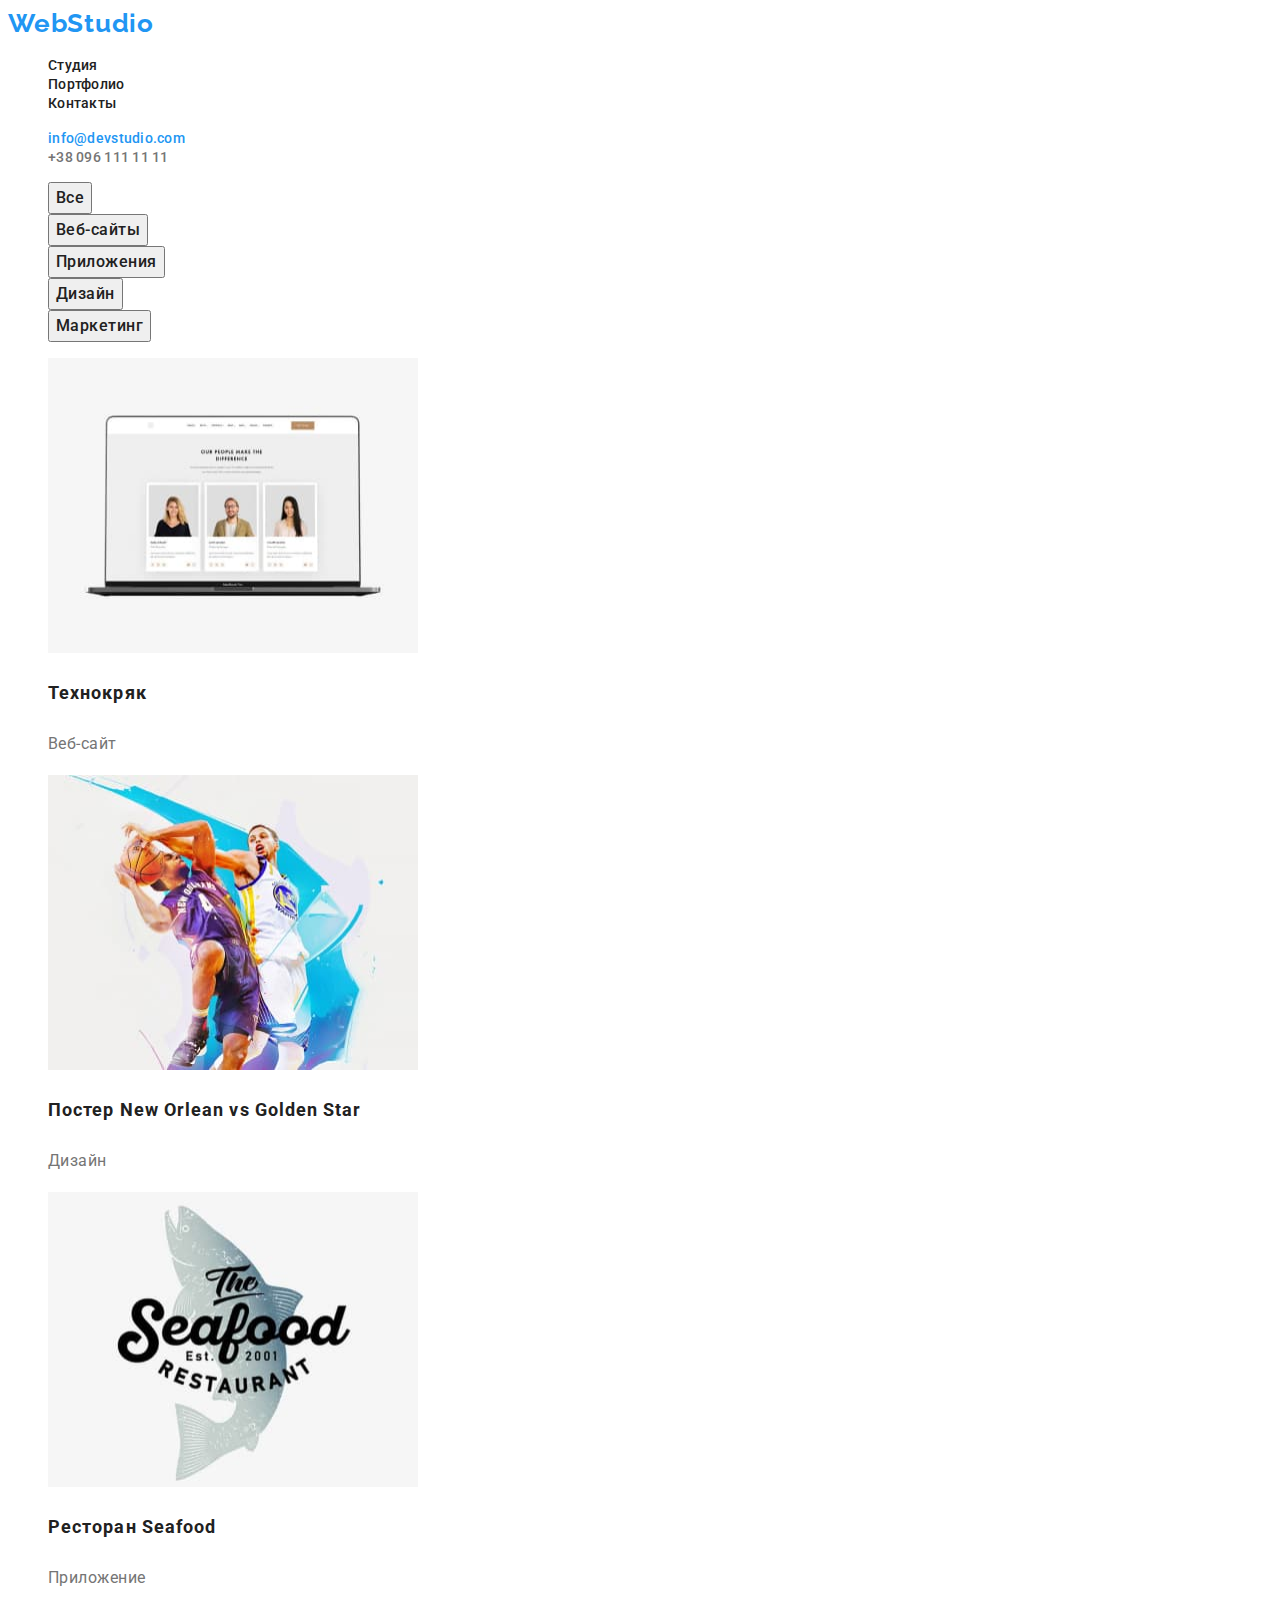
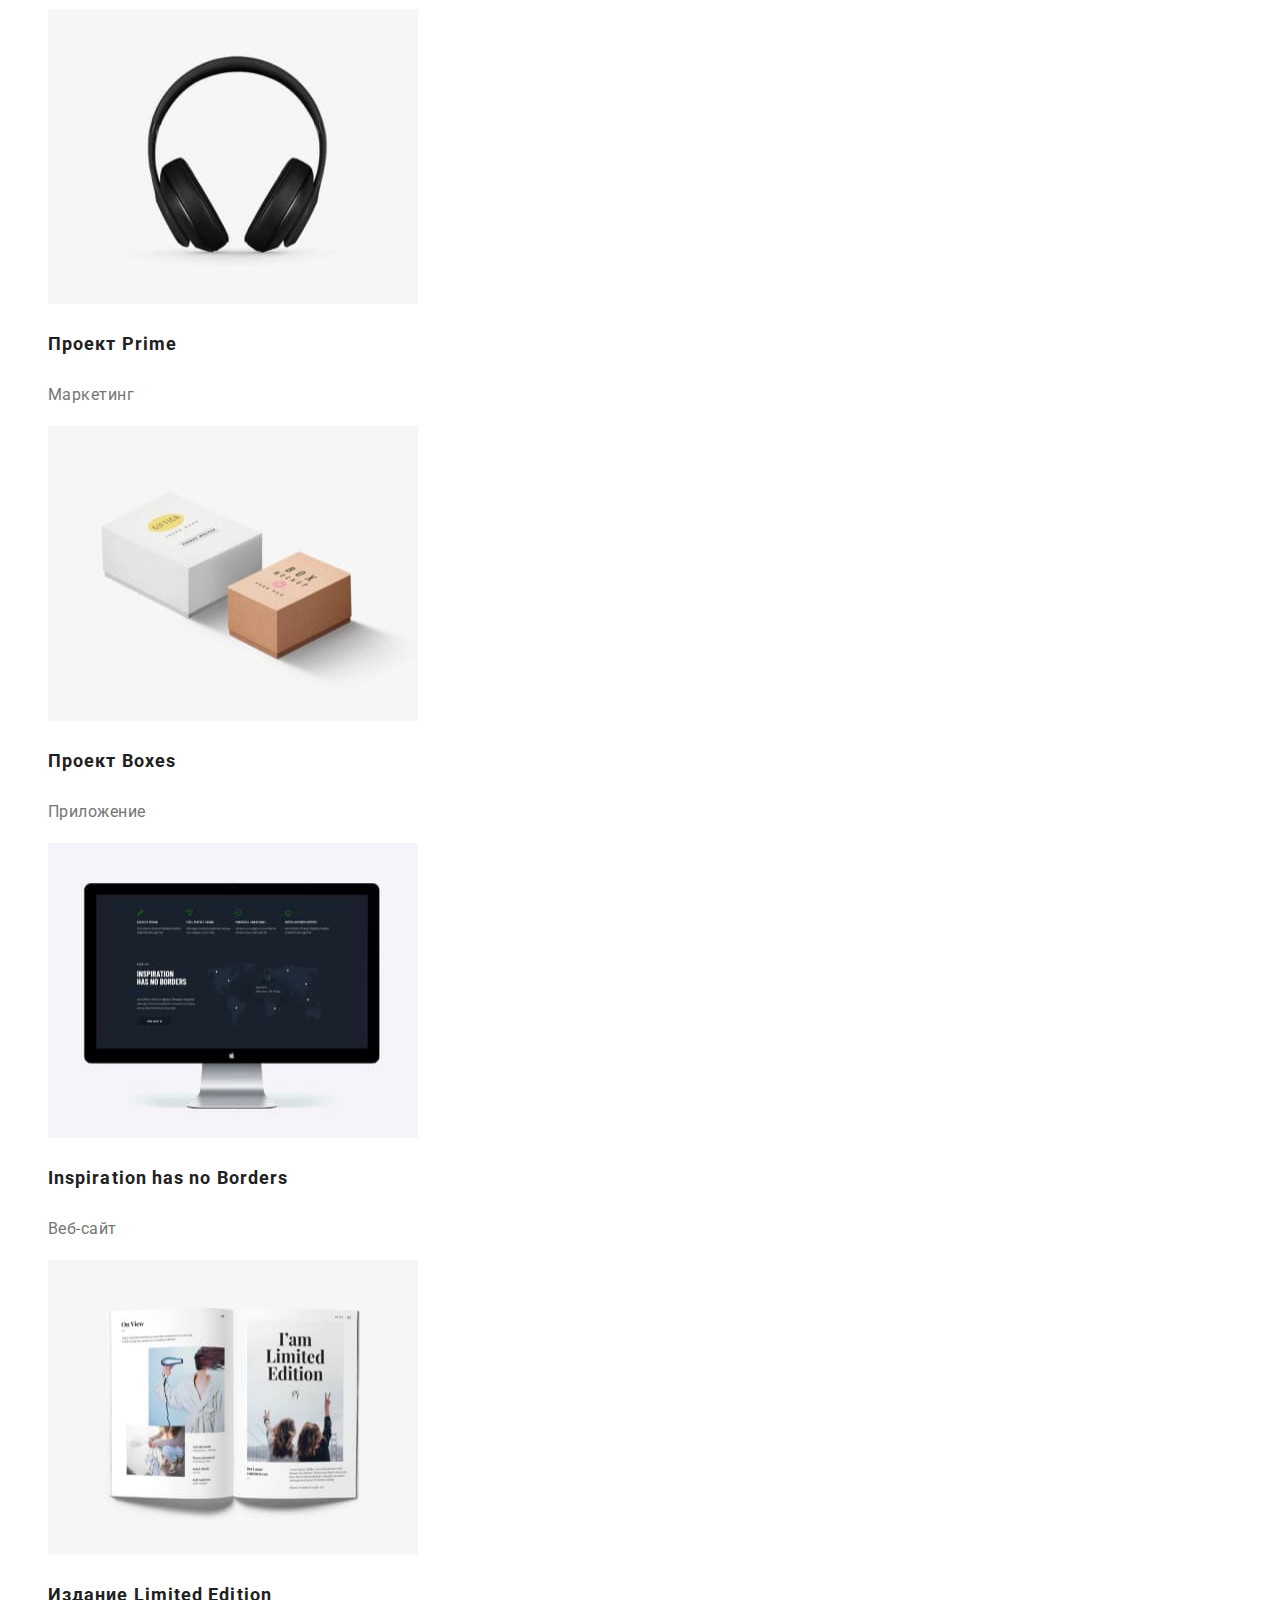
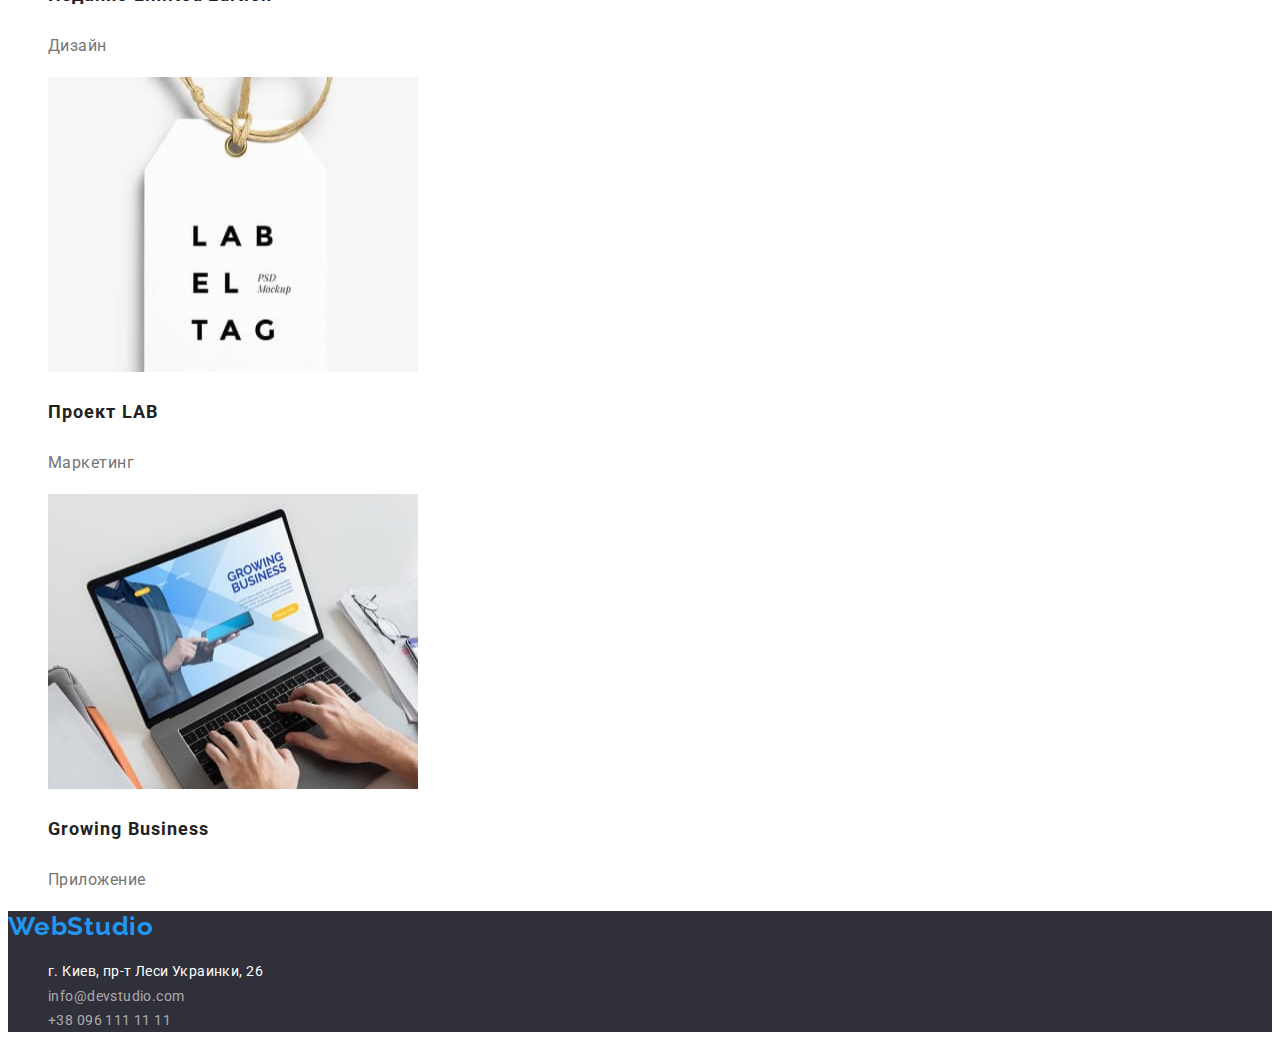
==== portfolio.html @ e3a0a8ee "portfolio style css" ====
<!DOCTYPE html>
<html lang="ru">

<head>
    <meta charset="UTF-8">
    <meta http-equiv="X-UA-Compatible" content="IE=edge">
    <meta name="viewport" content="width=device-width, initial-scale=1.0">
    <title>Document</title>
    <link rel="stylesheet" href="./css/styles.css">
    <link rel="preconnect" href="https://fonts.googleapis.com">
    <link rel="preconnect" href="https://fonts.gstatic.com" crossorigin>
    <link href="https://fonts.googleapis.com/css2?family=Raleway:wght@700&family=Roboto:wght@400;500;700&display=swap"
        rel="stylesheet">
</head>

<body>
    <header class="header">
        <nav class="header-nav">
            <a href="./index.html" class="webstudio link">WebStudio</a>
            <ul class="header-links">
                <li class="header-items"><a href="/index.html" class="header-link link">Студия</a></li>
                <li class="header-items"><a href="/portfolio.html" class="header-link link">Портфолио</a></li>
                <li class="header-items"><a href="tel:+380961111111" class="header-link link">Контакты</a></li>
            </ul>
        </nav>
        <ul class="header-contacts">
            <li> <a class="header-mail link" href="mailto:info@devstudio.com">info@devstudio.com</a>
            </li>
            <li> <a class="header-tel link" href="tel:+380961111111">+38 096 111 11 11</a></li>
        </ul>
    </header>

    <main>
        <section class="main-buttons">
            <ul class="buttons-list">
                <li class="buttons-item"><button type="button" class="buttons-button">Все</button></li>
                <li class="buttons-item"><button type="button" class="buttons-button">Веб-сайты</button></li>
                <li class="buttons-item"><button type="button" class="buttons-button">Приложения</button></li>
                <li class="buttons-item"><button type="button" class="buttons-button">Дизайн</button></li>
                <li class="buttons-item"><button type="button" class="buttons-button">Маркетинг</button></li>

            </ul>
        </section>
        <section class="main-images">
            <ul class="images-list">
                <li><img src="./images/laptop.jpg" alt="" width="370" height="295">
                    <h3 class="images-title">Технокряк</h3>
                    <p class="images-text">Веб-сайт</p>
                </li>

                <li><img src="./images/poster.jpg" alt="" width="370" height="295">
                    <h3 class="images-title">Постер New Orlean vs Golden Star</h3>
                    <p class="images-text">Дизайн</p>
                </li>

                <li><img src="./images/seafood.jpg" alt="" width="370" height="295">
                    <h3 class="images-title">Ресторан Seafood</h3>
                    <p class="images-text">Приложение</p>
                </li>

                <li><img src="./images/headphone.jpg" alt="" width="370" height="295">
                    <h3 class="images-title">Проект Prime</h3>
                    <p class="images-text">Маркетинг</p>
                </li>

                <li><img src="./images/boxes.jpg" alt="" width="370" height="295">
                    <h3 class="images-title">Проект Boxes</h3>
                    <p class="images-text">Приложение</p>
                </li>

                <li><img src="./images/screen.jpg" alt="" width="370" height="295">
                    <h3 class="images-title"> Inspiration has no Borders </h3>
                    <p class="images-text">Веб-сайт</p>
                </li>

                <li><img src="./images/book.jpg" alt="" width="370" height="295">
                    <h3 class="images-title">Издание Limited Edition</h3>
                    <p class="images-text">Дизайн</p>
                </li>

                <li><img src="./images/badge.jpg" alt="" width="370" height="295">
                    <h3 class="images-title">Проект LAB</h3>
                    <p class="images-text">Маркетинг</p>
                </li>

                <li><img src="./images/surf.jpg" alt="" width="370" height="295">
                    <h3 class="images-title"> Growing Business </h3>
                    <p class="images-text">Приложение</p>

                </li>
            </ul>

        </section>
    </main>

    <footer class="footer">
        <a href="./index.html" class="webstudio link">WebStudio</a>
        <address class="footer-address">
            <ul class="footer-list">
                <li class="footer-item"><a class="footer-link link" href="https://goo.gl/maps/LqxU8Z8EwyXyZSnf8"
                        target="_blank" rel="noopener noreferrer nofollow">г. Киев, пр-т Леси Украинки,
                        26</a></li>
                <li><a class="footer-mail link" href="mailto:info@devstudio.com">info@devstudio.com</a></li>
                <li><a class="footer-tel link" href="tel:+380961111111">+38 096 111 11 11</a></li>
            </ul>
        </address>
    </footer>



</body>

</html>
---- css/styles.css ----
:root {
    --main-color: #212121;
    --main-second-color:#2196F3;
    --portfolio-main-color: #212121;
    --portfolio-text-color: #757575;








}




body {
    font-family: "Roboto", sans-serif;

}

.link {
    text-decoration: none;
}

ul {
    list-style: none;
}

.webstudio {
    font-family: 'Raleway';
    font-weight: 700;
    font-size: 26px;
    line-height: 1.19;
    letter-spacing: 0.03em;
    color: var(--main-second-color);
}

.header-link {
    font-family: 'Roboto';
    font-weight: 500;
    font-size: 14px;
    line-height: 1.14;
    letter-spacing: 0.02em;

    color: var(--main-color);
}

.header-link:hover,
.header-link:focus {
    color: #2196F3;
}

.header-mail {
    font-family: inherit;
    font-weight: 500;
    font-size: 14px;
    line-height: 1.14;
    letter-spacing: 0.02em;

    color: var(--main-second-color);

}

.header-mail:hover {
    color: #2196F3;
}

.header-tel {
    font-weight: 500;
    font-size: 14px;
    line-height: 1.14;
    letter-spacing: 0.02em;

    color: #757575;
}

.header-tel:hover {
    color: #2196F3;
}

/*-----------main------------*/

.bussines {
    width: 100%;
    height: 600px;
    background: #2F303A;
    text-align: center;
}

.bussines-title {
    font-family: 'Roboto';
    font-weight: 900;
    font-size: 44px;
    line-height: 1.36;
    text-align: center;
    letter-spacing: 0.06em;
    text-transform: uppercase;
    color: #FFFFFF;
}


.bussines-button {
    width: 200px;
    height: 50px;
    font-size: 16px;
    background: #2196F3;
    box-shadow: 0px 4px 4px rgba(0, 0, 0, 0.15);
    border-radius: 4px;
    color: #FFFFFF;
    cursor: pointer;
}

.bussines-button:hover {
    background-color: grey;
}

/*---------------------------proposition----------------------*/

.visually-hidden {
    position: absolute;
    white-space: nowrap;
    width: 1px;
    height: 1px;
    overflow: hidden;
    border: 0;
    padding: 0;
    clip: rect(0 0 0 0);
    clip-path: inset(50%);
    margin: -1px;
}



.proposition-list {
    list-style-type: none;
    padding-top: 94px;

}

.proposition-title {
    font-family: 'Roboto';
    font-weight: 700;
    font-size: 14px;
    line-height: 1.14;
    letter-spacing: 0.03em;
    text-transform: uppercase;

    color: var(--main-color);

}

.proposition-text {
    font-family: 'Roboto';
    font-style: normal;
    font-weight: 400;
    font-size: 14px;
    line-height: 1.7;
    letter-spacing: 0.03em;
    color: #757575;
}

.doing-title {
    font-family: 'Roboto';
    font-weight: 700;
    font-size: 36px;
    line-height: 1.16;
    text-align: center;
    letter-spacing: 0.03em;

    color: var(--main-color);
}


/*-------------------Team------------------------------*/
.team-list {
    width: 270px;
    text-align: center;
}

.section-team {
    background-color: #F5F4FA;
}

.our-team {
    font-family: 'Roboto';
    font-weight: 700;
    font-size: 36px;
    line-height: 1.16;
    text-align: center;
    letter-spacing: 0.03em;

    color: var(--main-color);
}

.team-title {
    font-family: 'Roboto';
    font-weight: 500;
    font-size: 16px;
    line-height: 1.18;
    letter-spacing: 0.03em;

    color: var(--main-color);
}

.team-text {
    font-family: 'Roboto';
    font-weight: 400;
    font-size: 16px;
    line-height: 19px;
    letter-spacing: 0.03em;

    color: #757575;

}

/*------------------footer----------------------*/
.footer {
    background-color: #2F303A;
}

.footer-address {
    font-style: normal;
}

.footer-link {
    font-family: 'Roboto';
    font-weight: 400;
    font-size: 14px;
    line-height: calc(26/14);
    letter-spacing: 0.03em;
    color: #FFFFFF;
}

.footer-mail, .footer-tel {
    font-family: 'Roboto';
    font-weight: 400;
    font-size: 14px;
    line-height: calc(24/14);
    letter-spacing: 0.03em;

    color: rgba(255, 255, 255, 0.6);

}


/*---------------ПОРТФОЛІО------------------*/
.buttons-button {
    font-family: 'Roboto';
    font-weight: 500;
    font-size: 16px;
    line-height: calc(26/16);
    text-align: center;
    letter-spacing: 0.03em;

    color: #212121;
    cursor: pointer;
}

.images-title {
    font-family: 'Roboto';
    font-weight: 700;
    font-size: 18px;
    line-height: calc(36/18);
    letter-spacing: 0.06em;
    color: var(--portfolio-main-color);
}

.images-text {
    font-family: 'Roboto';
    font-weight: 400;
    font-size: 16px;
    line-height: calc(30/16);
    letter-spacing: 0.03em;

    color: var(--portfolio-text-color);

}
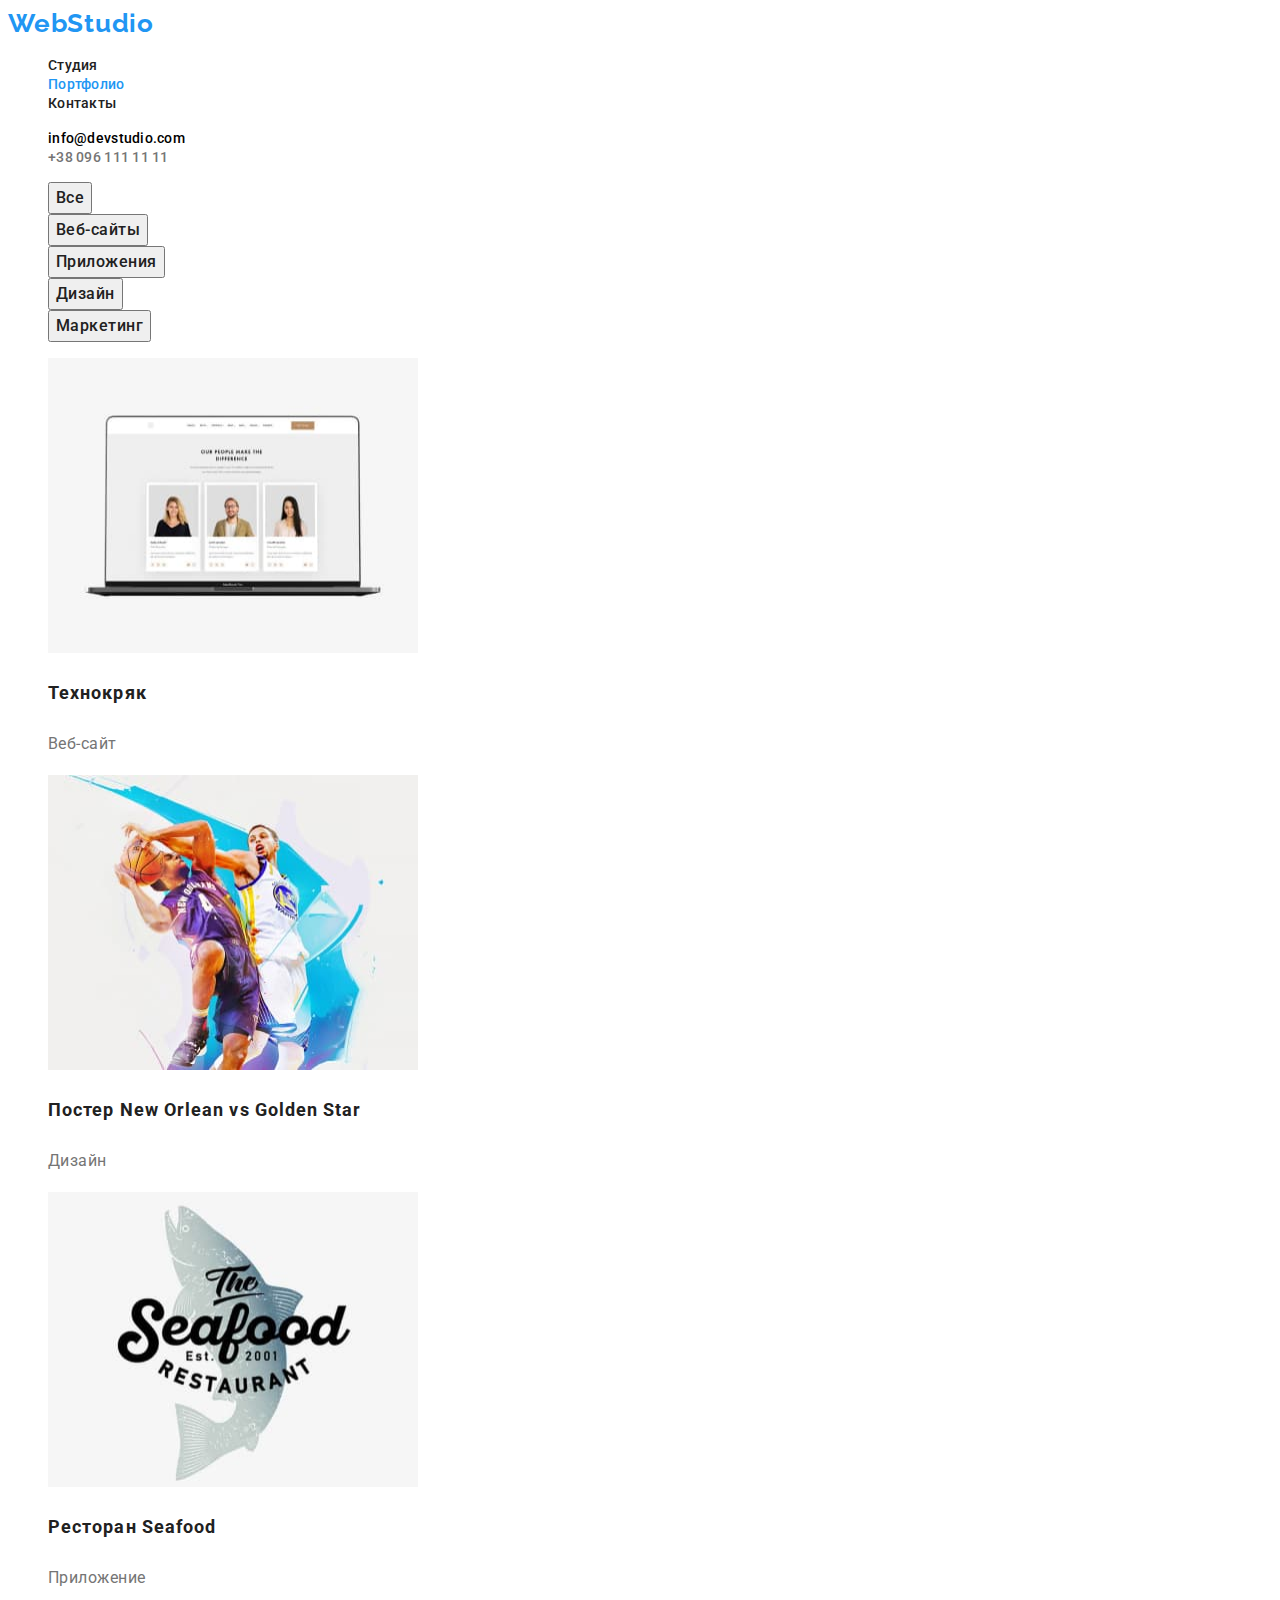
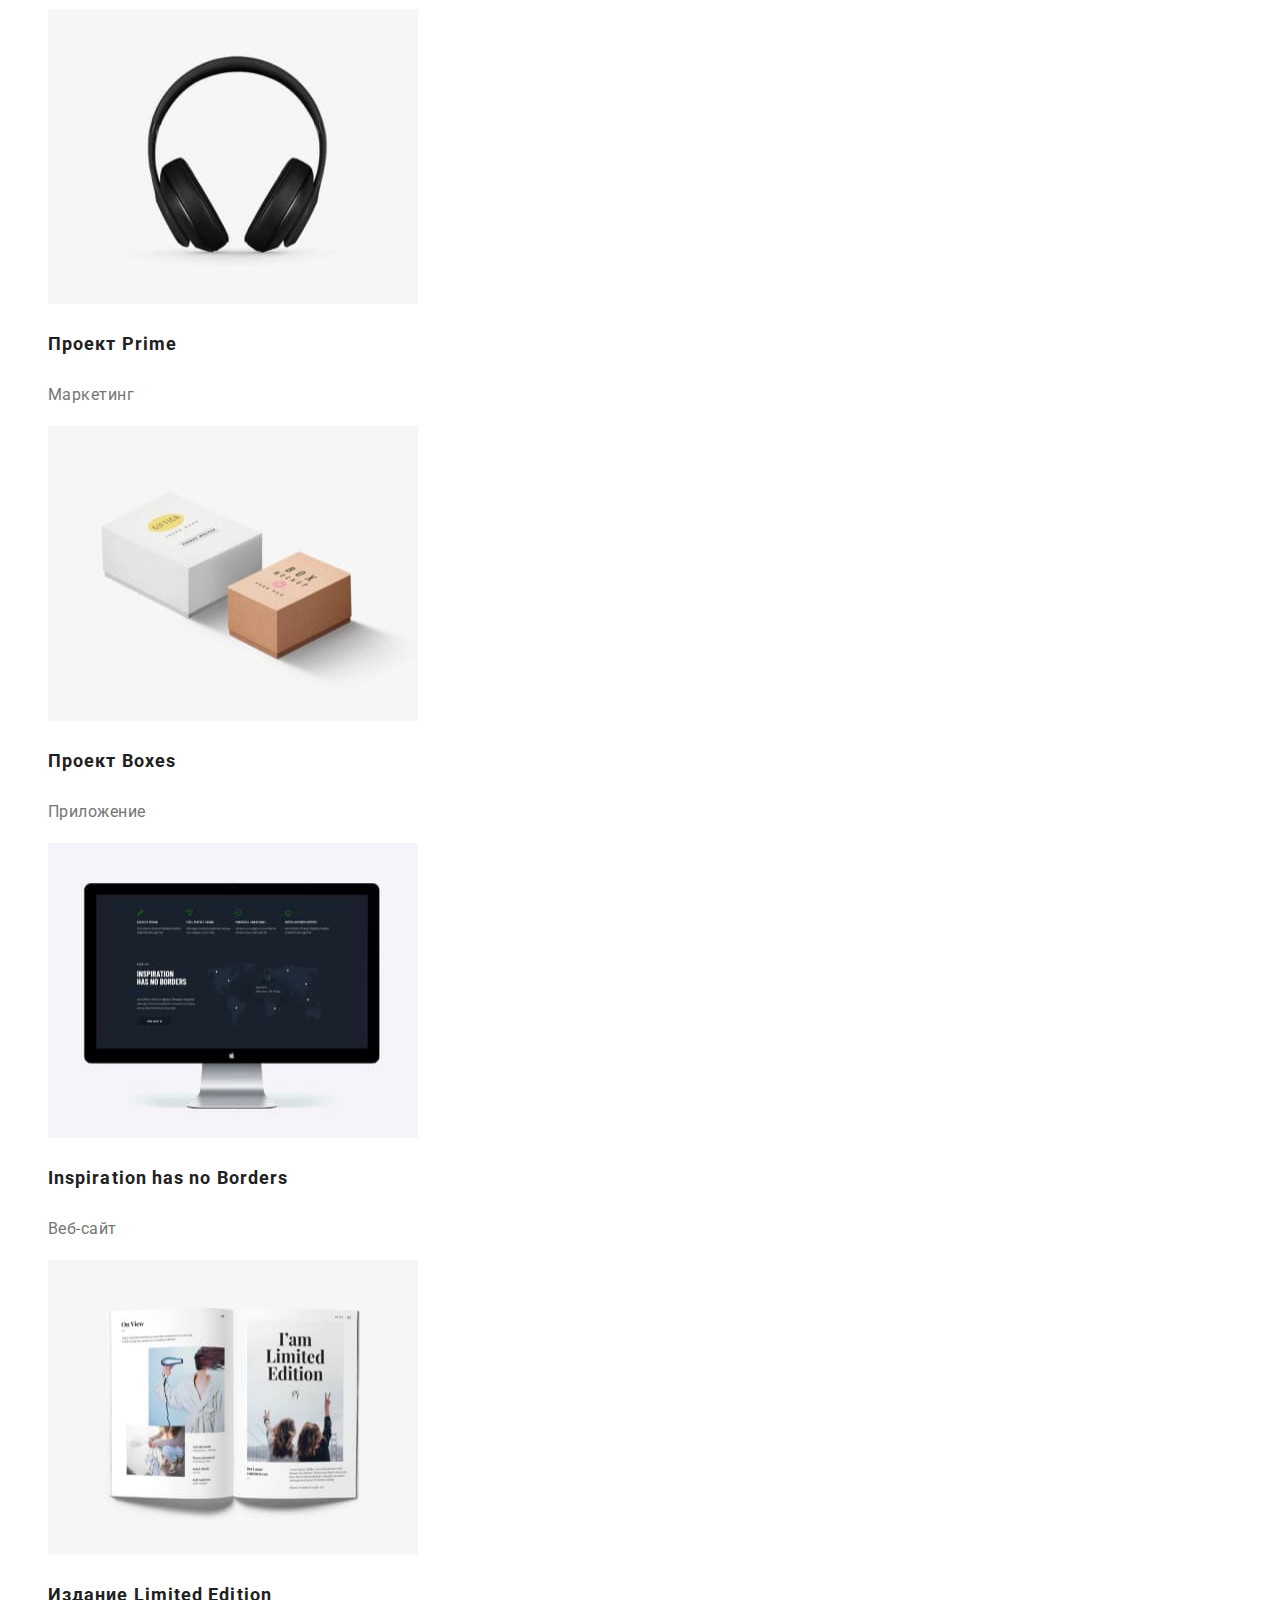
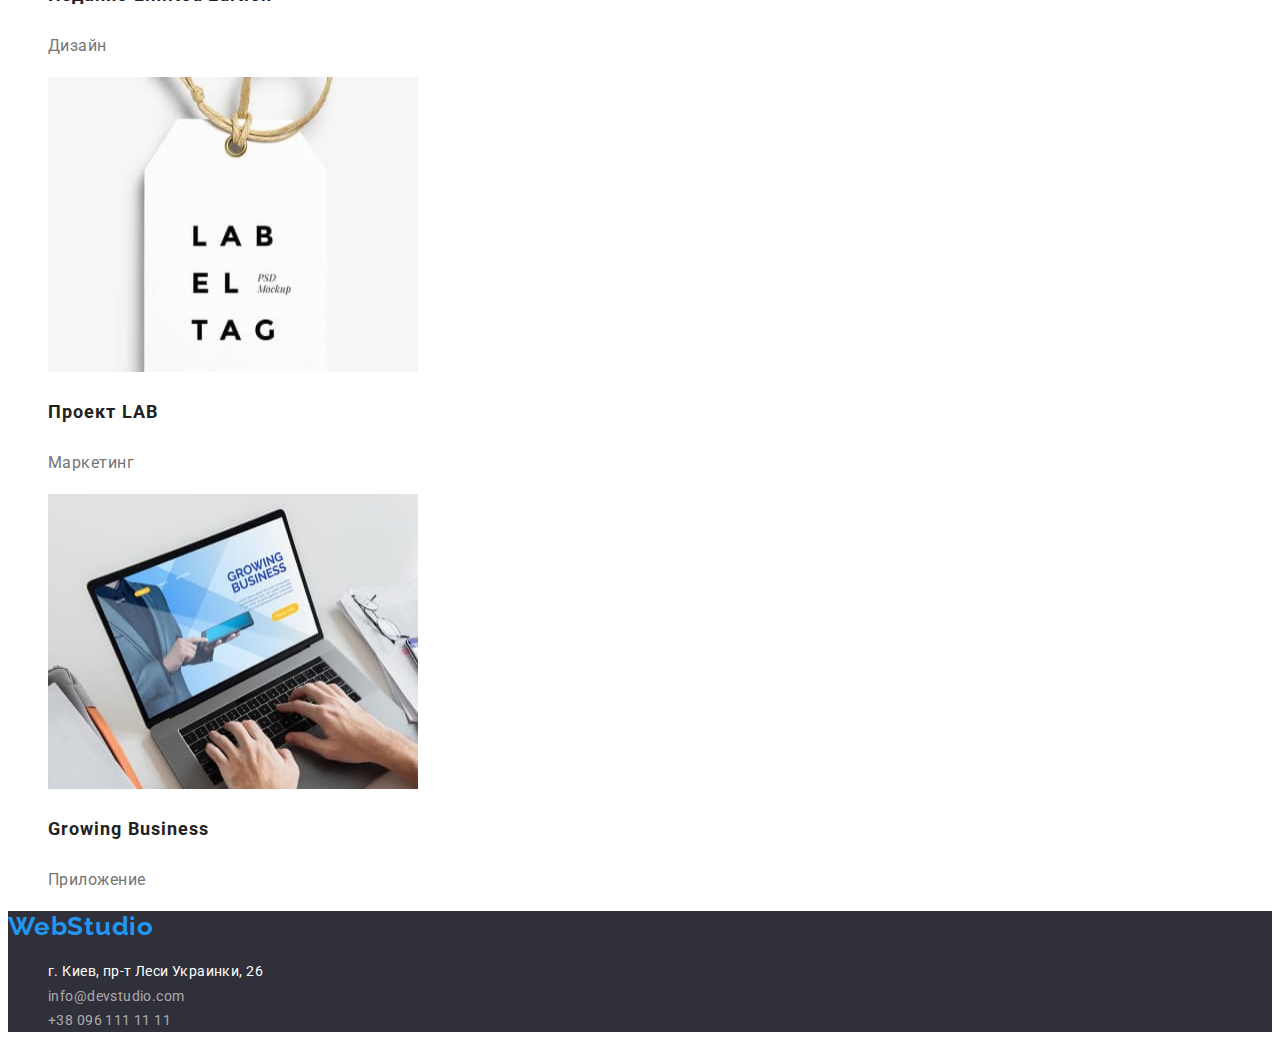
==== commit 312d3568: "some remarks" ====
--- a/portfolio.html
+++ b/portfolio.html
@@ -19,7 +19,7 @@
             <a href="./index.html" class="webstudio link">WebStudio</a>
             <ul class="header-links">
                 <li class="header-items"><a href="/index.html" class="header-link link">Студия</a></li>
-                <li class="header-items"><a href="/portfolio.html" class="header-link link">Портфолио</a></li>
+                <li class="header-items"><a href="/portfolio.html" class="header-link link current">Портфолио</a></li>
                 <li class="header-items"><a href="tel:+380961111111" class="header-link link">Контакты</a></li>
             </ul>
         </nav>
--- a/css/styles.css
+++ b/css/styles.css
@@ -1,6 +1,6 @@
 :root {
     --main-color: #212121;
-    --main-second-color:#2196F3;
+    --main-second-color: #2196F3;
     --portfolio-main-color: #212121;
     --portfolio-text-color: #757575;
 
@@ -46,6 +46,10 @@
     letter-spacing: 0.02em;
 
     color: var(--main-color);
+}
+
+.header-links .header-link.current {
+    color: var(--main-second-color);
 }
 
 .header-link:hover,
@@ -60,7 +64,7 @@
     line-height: 1.14;
     letter-spacing: 0.02em;
 
-    color: var(--main-second-color);
+    color: black;
 
 }
 
@@ -234,7 +238,8 @@
     color: #FFFFFF;
 }
 
-.footer-mail, .footer-tel {
+.footer-mail,
+.footer-tel {
     font-family: 'Roboto';
     font-weight: 400;
     font-size: 14px;
@@ -277,4 +282,5 @@
 
     color: var(--portfolio-text-color);
 
-}+}
+
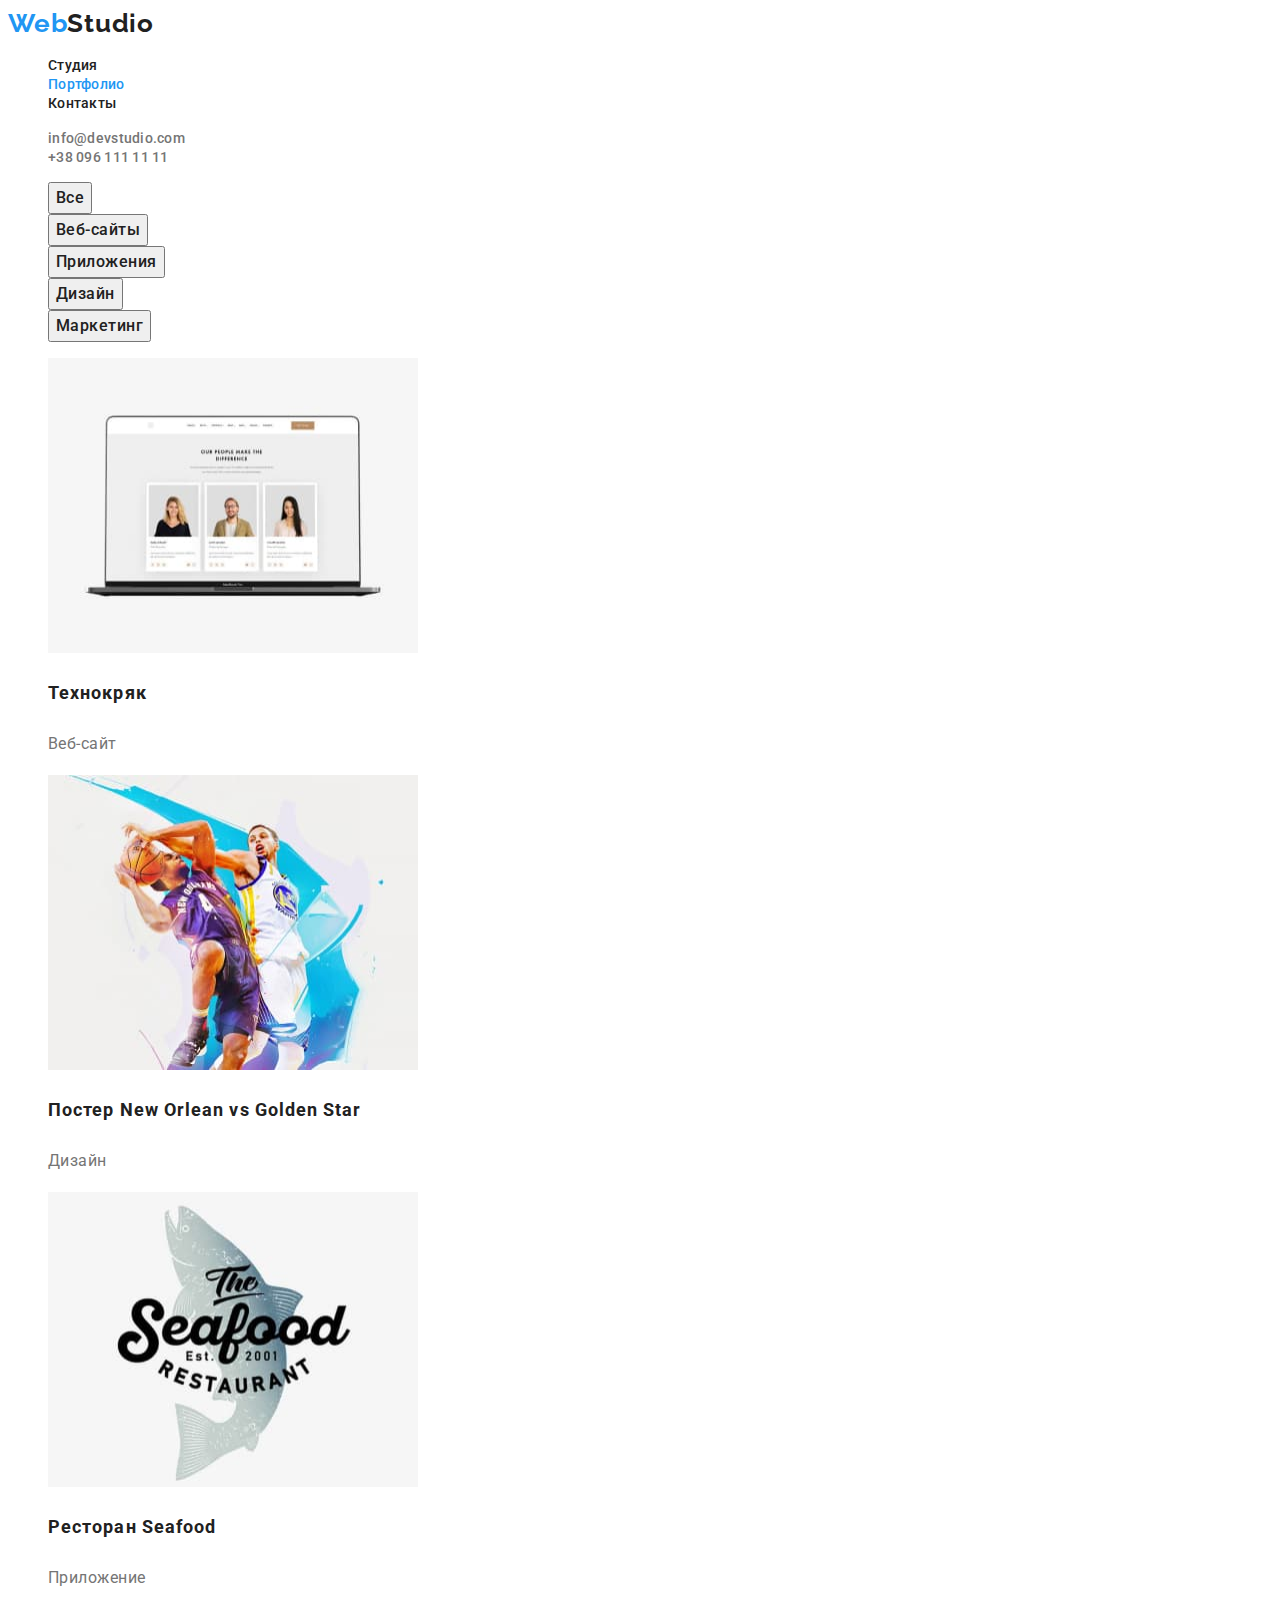
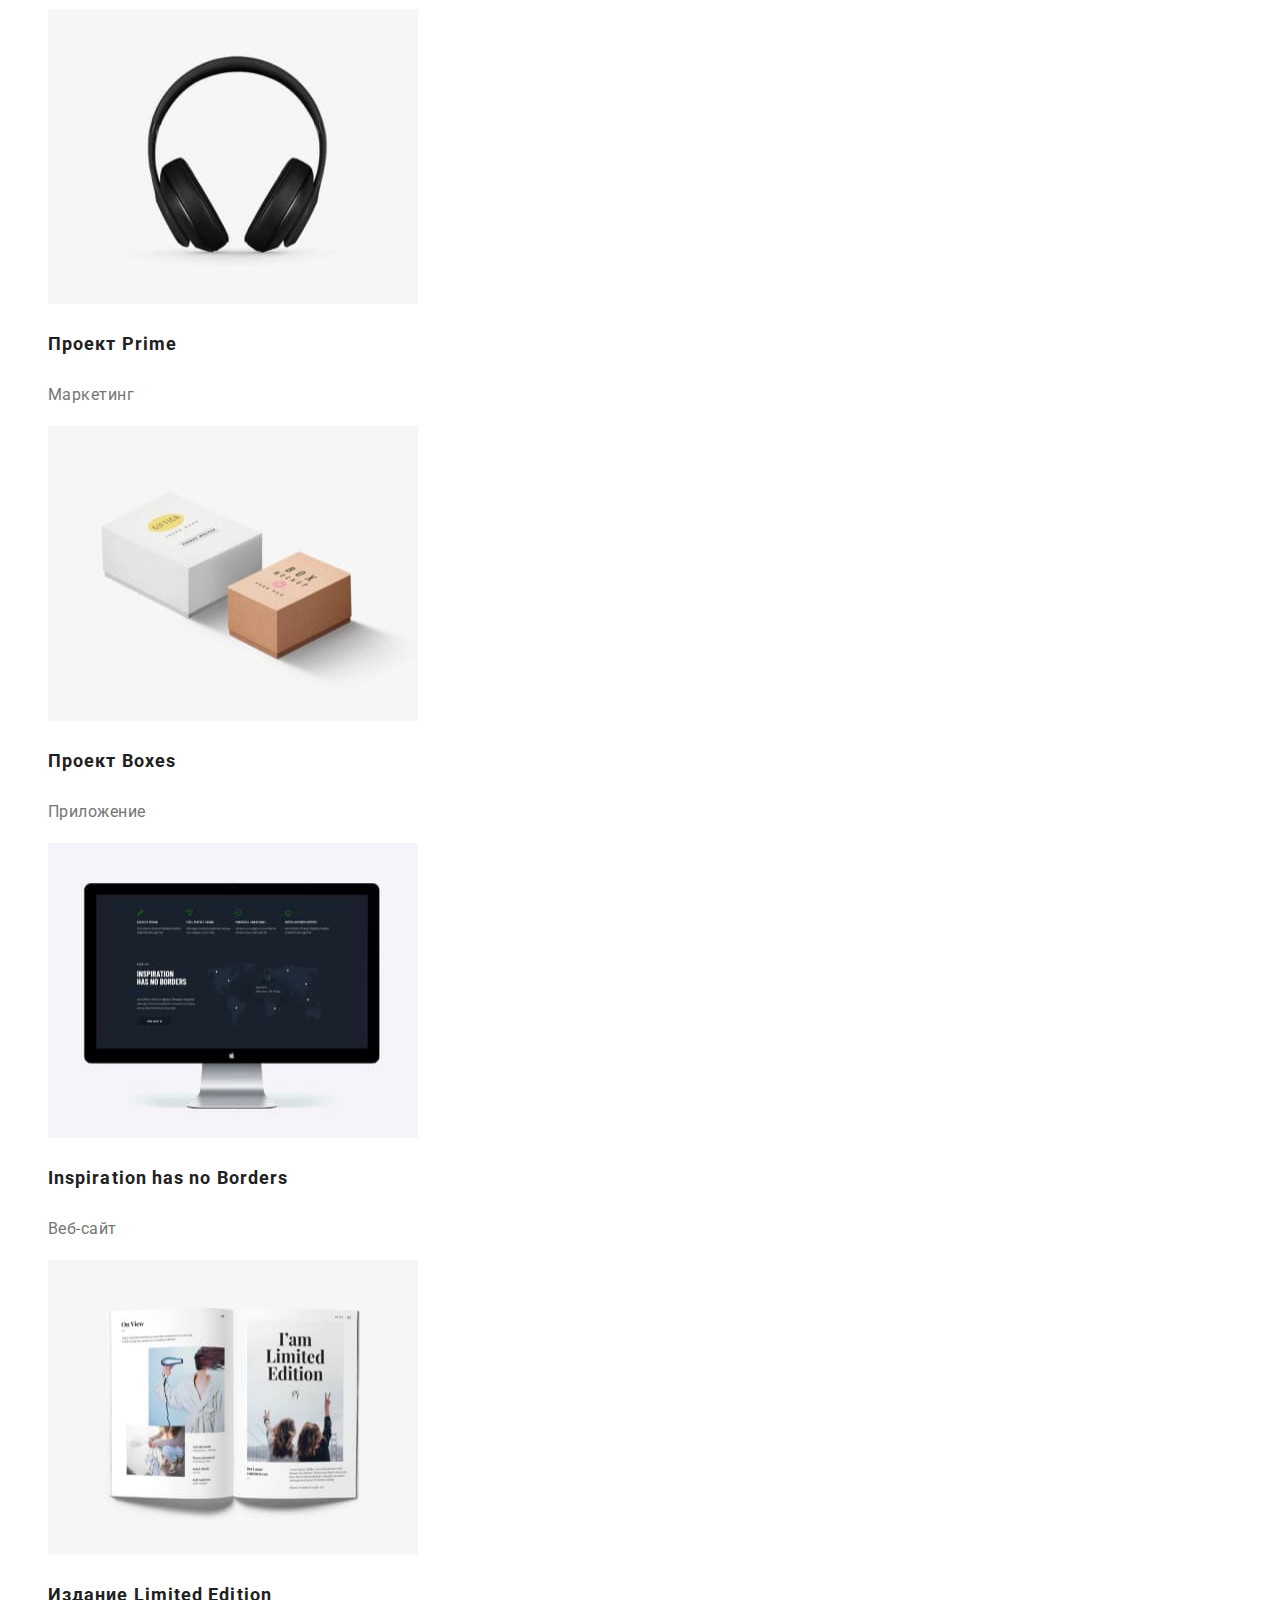
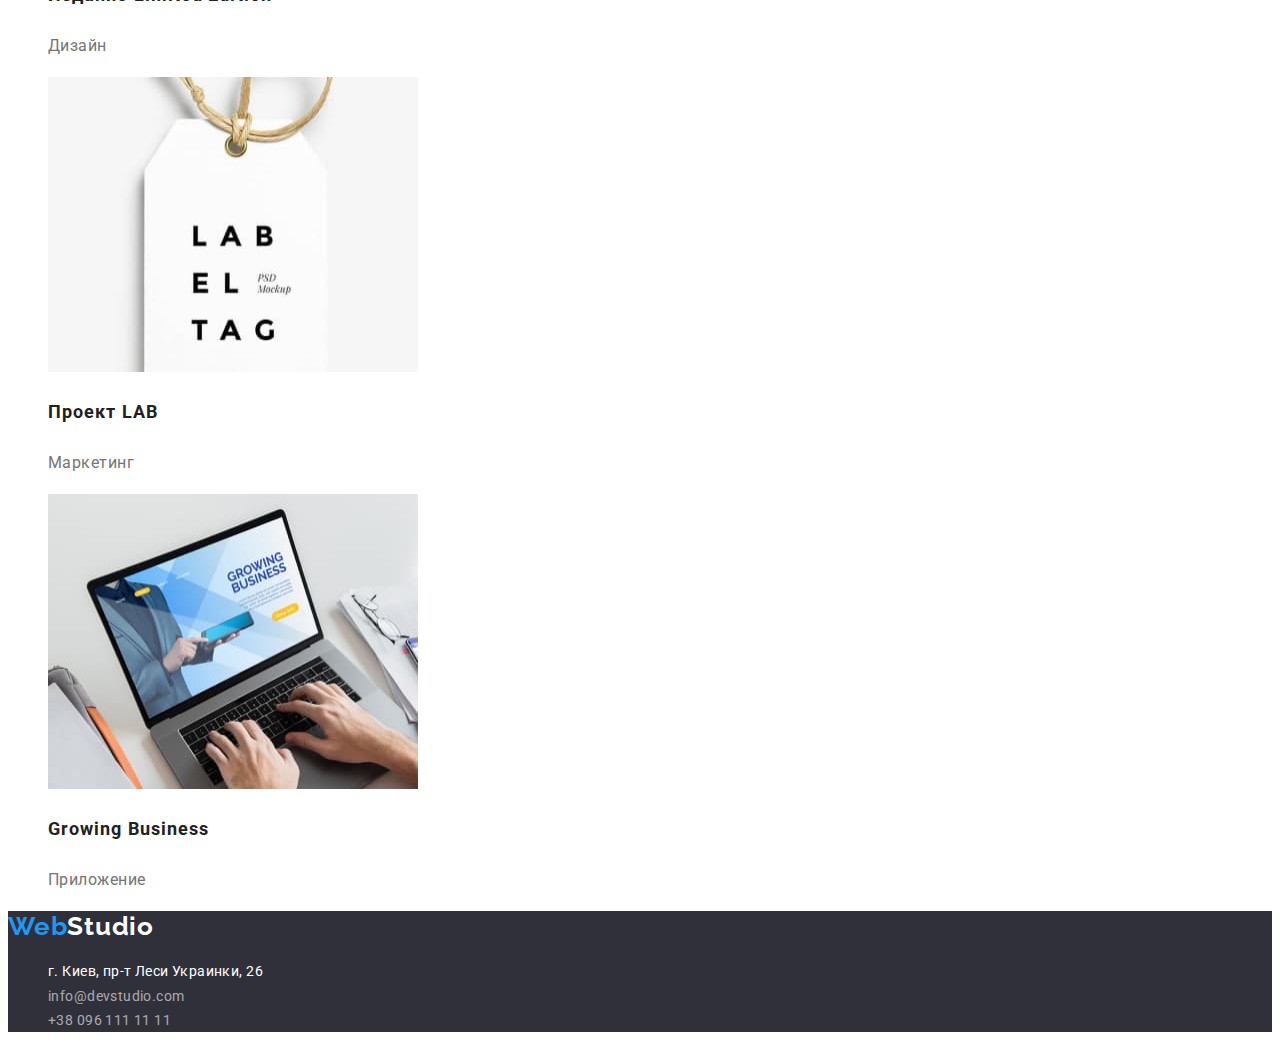
==== commit dfbc905a: "remarks HM" ====
--- a/portfolio.html
+++ b/portfolio.html
@@ -9,17 +9,17 @@
     <link rel="stylesheet" href="./css/styles.css">
     <link rel="preconnect" href="https://fonts.googleapis.com">
     <link rel="preconnect" href="https://fonts.gstatic.com" crossorigin>
-    <link href="https://fonts.googleapis.com/css2?family=Raleway:wght@700&family=Roboto:wght@400;500;700&display=swap"
+    <link href="https://fonts.googleapis.com/css2?family=Raleway:wght@700&family=Roboto:wght@400;500;700;900&display=swap"
         rel="stylesheet">
 </head>
 
 <body>
     <header class="header">
         <nav class="header-nav">
-            <a href="./index.html" class="webstudio link">WebStudio</a>
+            <a href="./index.html" class="webstudio link">Web<span class="header-logo">Studio</span></a>
             <ul class="header-links">
-                <li class="header-items"><a href="/index.html" class="header-link link">Студия</a></li>
-                <li class="header-items"><a href="/portfolio.html" class="header-link link current">Портфолио</a></li>
+                <li class="header-items"><a href="./index.html" class="header-link link">Студия</a></li>
+                <li class="header-items"><a href="./portfolio.html" class="header-link link current">Портфолио</a></li>
                 <li class="header-items"><a href="tel:+380961111111" class="header-link link">Контакты</a></li>
             </ul>
         </nav>
@@ -94,7 +94,7 @@
     </main>
 
     <footer class="footer">
-        <a href="./index.html" class="webstudio link">WebStudio</a>
+        <a href="./index.html" class="webstudio link">Web<span class="footer-logo">Studio</span></a>
         <address class="footer-address">
             <ul class="footer-list">
                 <li class="footer-item"><a class="footer-link link" href="https://goo.gl/maps/LqxU8Z8EwyXyZSnf8"
--- a/css/styles.css
+++ b/css/styles.css
@@ -1,22 +1,13 @@
 :root {
     --main-color: #212121;
     --main-second-color: #2196F3;
+    --mail-color: #757575;
     --portfolio-main-color: #212121;
     --portfolio-text-color: #757575;
 
 
-
-
-
-
-
-
-}
-
-
-
-
-body {
+}
+body{
     font-family: "Roboto", sans-serif;
 
 }
@@ -28,7 +19,9 @@
 ul {
     list-style: none;
 }
-
+.header-logo{
+    color: var(--main-color)
+}
 .webstudio {
     font-family: 'Raleway';
     font-weight: 700;
@@ -39,7 +32,6 @@
 }
 
 .header-link {
-    font-family: 'Roboto';
     font-weight: 500;
     font-size: 14px;
     line-height: 1.14;
@@ -54,7 +46,7 @@
 
 .header-link:hover,
 .header-link:focus {
-    color: #2196F3;
+    color: var(--main-second-color)
 }
 
 .header-mail {
@@ -63,13 +55,12 @@
     font-size: 14px;
     line-height: 1.14;
     letter-spacing: 0.02em;
-
-    color: black;
-
-}
-
-.header-mail:hover {
-    color: #2196F3;
+    color: var(--mail-color)
+
+}
+
+.header-mail:hover, .header-mail:focus {
+    color:var(--main-second-color)
 }
 
 .header-tel {
@@ -78,11 +69,11 @@
     line-height: 1.14;
     letter-spacing: 0.02em;
 
-    color: #757575;
+    color: var(--mail-color);
 }
 
 .header-tel:hover {
-    color: #2196F3;
+    color:var(--main-second-color)
 }
 
 /*-----------main------------*/
@@ -95,7 +86,6 @@
 }
 
 .bussines-title {
-    font-family: 'Roboto';
     font-weight: 900;
     font-size: 44px;
     line-height: 1.36;
@@ -107,10 +97,9 @@
 
 
 .bussines-button {
-    width: 200px;
-    height: 50px;
+    font-family: inherit;
     font-size: 16px;
-    background: #2196F3;
+    background: var(--main-second-color);
     box-shadow: 0px 4px 4px rgba(0, 0, 0, 0.15);
     border-radius: 4px;
     color: #FFFFFF;
@@ -145,7 +134,7 @@
 }
 
 .proposition-title {
-    font-family: 'Roboto';
+
     font-weight: 700;
     font-size: 14px;
     line-height: 1.14;
@@ -157,9 +146,7 @@
 }
 
 .proposition-text {
-    font-family: 'Roboto';
     font-style: normal;
-    font-weight: 400;
     font-size: 14px;
     line-height: 1.7;
     letter-spacing: 0.03em;
@@ -167,7 +154,6 @@
 }
 
 .doing-title {
-    font-family: 'Roboto';
     font-weight: 700;
     font-size: 36px;
     line-height: 1.16;
@@ -189,7 +175,6 @@
 }
 
 .our-team {
-    font-family: 'Roboto';
     font-weight: 700;
     font-size: 36px;
     line-height: 1.16;
@@ -200,7 +185,6 @@
 }
 
 .team-title {
-    font-family: 'Roboto';
     font-weight: 500;
     font-size: 16px;
     line-height: 1.18;
@@ -210,9 +194,6 @@
 }
 
 .team-text {
-    font-family: 'Roboto';
-    font-weight: 400;
-    font-size: 16px;
     line-height: 19px;
     letter-spacing: 0.03em;
 
@@ -224,13 +205,14 @@
 .footer {
     background-color: #2F303A;
 }
-
+.footer-logo{
+    color: white
+}
 .footer-address {
     font-style: normal;
 }
 
 .footer-link {
-    font-family: 'Roboto';
     font-weight: 400;
     font-size: 14px;
     line-height: calc(26/14);
@@ -240,8 +222,6 @@
 
 .footer-mail,
 .footer-tel {
-    font-family: 'Roboto';
-    font-weight: 400;
     font-size: 14px;
     line-height: calc(24/14);
     letter-spacing: 0.03em;
@@ -253,7 +233,7 @@
 
 /*---------------ПОРТФОЛІО------------------*/
 .buttons-button {
-    font-family: 'Roboto';
+    font-family: inherit;
     font-weight: 500;
     font-size: 16px;
     line-height: calc(26/16);
@@ -265,7 +245,6 @@
 }
 
 .images-title {
-    font-family: 'Roboto';
     font-weight: 700;
     font-size: 18px;
     line-height: calc(36/18);
@@ -274,9 +253,6 @@
 }
 
 .images-text {
-    font-family: 'Roboto';
-    font-weight: 400;
-    font-size: 16px;
     line-height: calc(30/16);
     letter-spacing: 0.03em;
 
